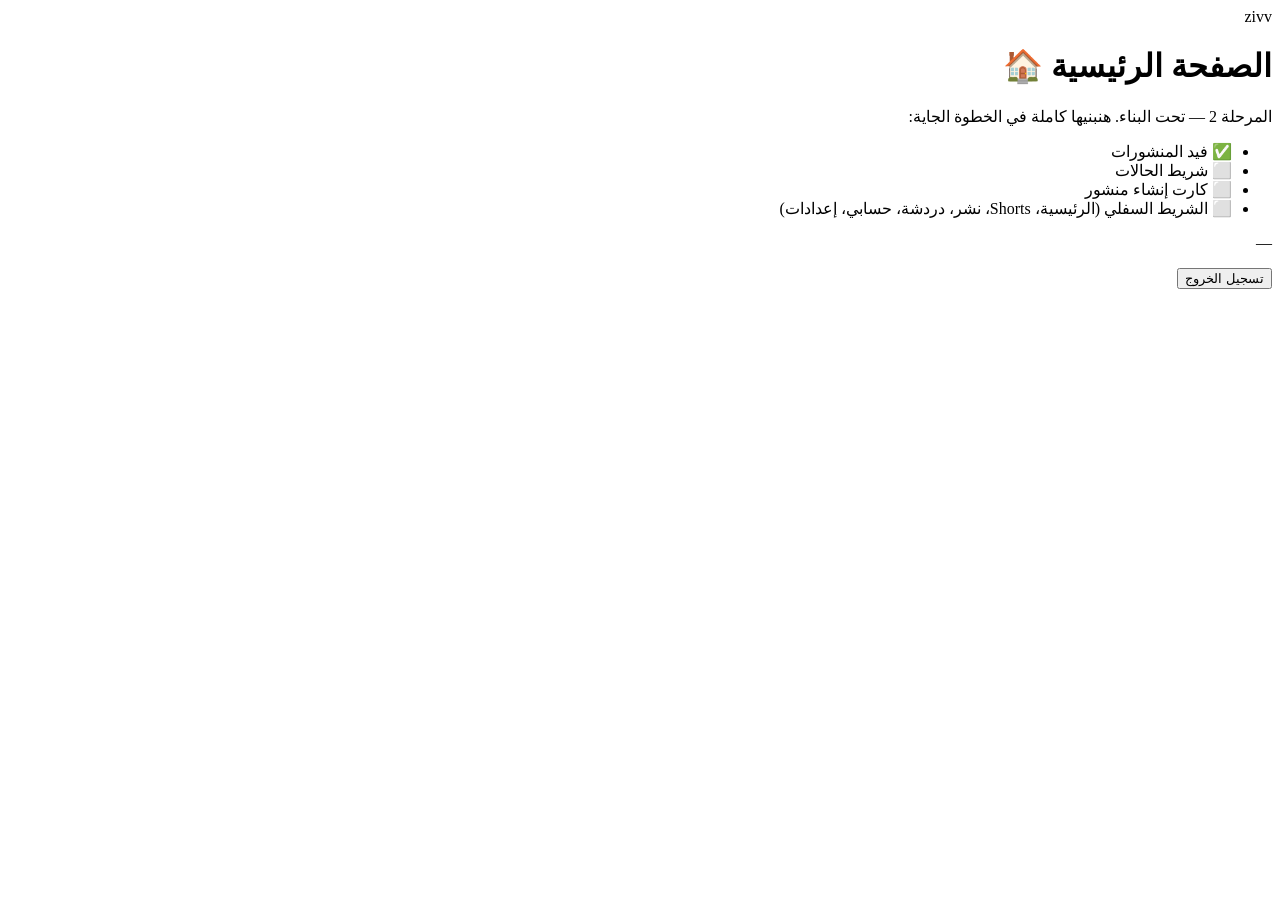
==== home.html @ fabb4bf4 "Add home.html" ====
<!DOCTYPE html>
<html lang="ar" dir="rtl">
<head>
  <meta charset="UTF-8">
  <meta name="viewport" content="width=device-width, initial-scale=1.0, maximum-scale=1.0, user-scalable=no">
  <title>zivv — الرئيسية (قريبًا)</title>
  <!--
    ⚡ zivv — المرحلة 2: الصفحة الرئيسية
    ⏳ دي نسخة مؤقتة عشان التحويل من تسجيل الدخول يشتغل.
    هنبنيها كاملة في المرحلة الجاية: فيد + حالات + نشر + شريط سفلي.
  -->
  <link rel="stylesheet" href="css/home.css">
</head>
<body>

  <main class="placeholder">
    <div class="logo">zivv</div>
    <h1>الصفحة الرئيسية 🏠</h1>
    <p>المرحلة 2 — تحت البناء. هنبنيها كاملة في الخطوة الجاية:</p>
    <ul>
      <li>✅ فيد المنشورات</li>
      <li>⬜ شريط الحالات</li>
      <li>⬜ كارت إنشاء منشور</li>
      <li>⬜ الشريط السفلي (الرئيسية، Shorts، نشر، دردشة، حسابي، إعدادات)</li>
    </ul>
    <p class="session" id="sessionInfo">—</p>
    <button class="btn" id="logoutBtn">تسجيل الخروج</button>
  </main>

  <script src="js/home.js"></script>
</body>
</html>
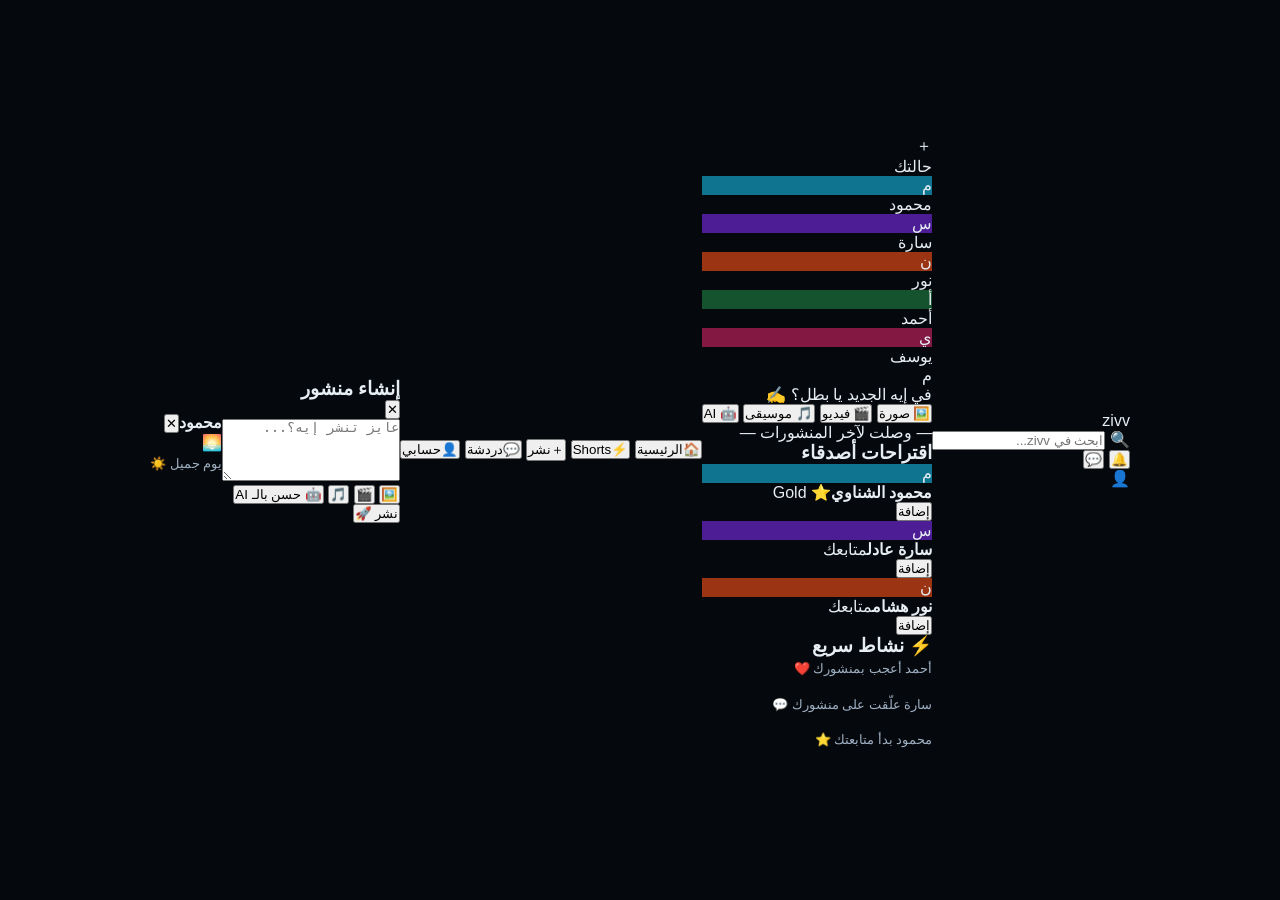
==== commit 36e092b3: "🎨 Professional UI redesign: home.html" ====
--- a/home.html
+++ b/home.html
@@ -3,29 +3,204 @@
 <head>
   <meta charset="UTF-8">
   <meta name="viewport" content="width=device-width, initial-scale=1.0, maximum-scale=1.0, user-scalable=no">
-  <title>zivv — الرئيسية (قريبًا)</title>
+  <title>zivv — الرئيسية</title>
   <!--
-    ⚡ zivv — المرحلة 2: الصفحة الرئيسية
-    ⏳ دي نسخة مؤقتة عشان التحويل من تسجيل الدخول يشتغل.
-    هنبنيها كاملة في المرحلة الجاية: فيد + حالات + نشر + شريط سفلي.
+    ⚡ zivv — الصفحة الرئيسية الاحترافية
+    تصميم بمعايير فيسبوك وواتساب: شريط علوي + حالات + فيد + دردشة + شريط سفلي
   -->
   <link rel="stylesheet" href="css/home.css">
 </head>
 <body>
 
-  <main class="placeholder">
-    <div class="logo">zivv</div>
-    <h1>الصفحة الرئيسية 🏠</h1>
-    <p>المرحلة 2 — تحت البناء. هنبنيها كاملة في الخطوة الجاية:</p>
-    <ul>
-      <li>✅ فيد المنشورات</li>
-      <li>⬜ شريط الحالات</li>
-      <li>⬜ كارت إنشاء منشور</li>
-      <li>⬜ الشريط السفلي (الرئيسية، Shorts، نشر، دردشة، حسابي، إعدادات)</li>
-    </ul>
-    <p class="session" id="sessionInfo">—</p>
-    <button class="btn" id="logoutBtn">تسجيل الخروج</button>
+  <!-- ═══════════ الشريط العلوي ═══════════ -->
+  <header class="topbar">
+    <div class="topbar-inner">
+      <span class="brand">zivv</span>
+      <div class="search">
+        <span class="search-icon">🔍</span>
+        <input type="text" placeholder="ابحث في zivv..." id="searchInput">
+      </div>
+      <div class="top-icons">
+        <button class="icon-btn" id="notifBtn" title="الإشعارات">🔔<span class="dot"></span></button>
+        <button class="icon-btn" id="chatBtnHeader" title="الدردشة">💬<span class="dot teal"></span></button>
+        <div class="me-chip" id="meChip" title="حسابي">👤</div>
+      </div>
+    </div>
+  </header>
+
+  <!-- ═══════════ الحاويات الرئيسية ═══════════ -->
+  <main class="layout">
+
+    <!-- ───── الفيد (الرئيسية) ───── -->
+    <section class="feed" id="feedView">
+
+      <!-- شريط الحالات -->
+      <div class="stories" id="storiesRow">
+        <div class="story-card add" onclick="alert('إضافة حالة جديدة — قريبًا ✨')">
+          <div class="story-avatar plus">＋</div>
+          <span class="story-name">حالتك</span>
+        </div>
+        <div class="story-card" onclick="openStory(0)">
+          <div class="story-ring"><div class="story-avatar" style="background:#0e7490;">م</div></div>
+          <span class="story-name">محمود</span>
+        </div>
+        <div class="story-card" onclick="openStory(1)">
+          <div class="story-ring"><div class="story-avatar" style="background:#4c1d95;">س</div></div>
+          <span class="story-name">سارة</span>
+        </div>
+        <div class="story-card" onclick="openStory(2)">
+          <div class="story-ring"><div class="story-avatar" style="background:#9a3412;">ن</div></div>
+          <span class="story-name">نور</span>
+        </div>
+        <div class="story-card" onclick="openStory(3)">
+          <div class="story-ring"><div class="story-avatar" style="background:#14532d;">أ</div></div>
+          <span class="story-name">أحمد</span>
+        </div>
+        <div class="story-card" onclick="openStory(4)">
+          <div class="story-ring"><div class="story-avatar" style="background:#831843;">ي</div></div>
+          <span class="story-name">يوسف</span>
+        </div>
+      </div>
+
+      <!-- كارت إنشاء منشور -->
+      <div class="card composer">
+        <div class="composer-top">
+          <div class="avatar" id="myAvatar">م</div>
+          <div class="composer-input" onclick="document.getElementById('postModal').classList.add('open')">
+            في إيه الجديد يا بطل؟ ✍️
+          </div>
+        </div>
+        <div class="composer-actions">
+          <button class="c-act" onclick="document.getElementById('postModal').classList.add('open')">🖼️ صورة</button>
+          <button class="c-act" onclick="document.getElementById('postModal').classList.add('open')">🎬 فيديو</button>
+          <button class="c-act" onclick="document.getElementById('postModal').classList.add('open')">🎵 موسيقى</button>
+          <button class="c-act" onclick="document.getElementById('postModal').classList.add('open')">🤖 AI</button>
+        </div>
+      </div>
+
+      <!-- قائمة المنشورات -->
+      <div id="postsList"></div>
+
+      <!-- نهاية الفيد -->
+      <div class="feed-end">— وصلت لآخر المنشورات —</div>
+    </section>
+
+    <!-- ───── الشريط الجانبي (شاشات كبيرة) ───── -->
+    <aside class="sidebar">
+      <div class="card side-card">
+        <h3>اقتراحات أصدقاء</h3>
+        <div class="sugg-row"><div class="avatar" style="background:#0e7490;">م</div><div class="sugg-inf"><b>محمود الشناوي</b><span>⭐ Gold</span></div><button class="mini-btn">إضافة</button></div>
+        <div class="sugg-row"><div class="avatar" style="background:#4c1d95;">س</div><div class="sugg-inf"><b>سارة عادل</b><span>متابعك</span></div><button class="mini-btn">إضافة</button></div>
+        <div class="sugg-row"><div class="avatar" style="background:#9a3412;">ن</div><div class="sugg-inf"><b>نور هشام</b><span>متابعك</span></div><button class="mini-btn">إضافة</button></div>
+      </div>
+      <div class="card side-card">
+        <h3>⚡ نشاط سريع</h3>
+        <p class="side-txt">أحمد أعجب بمنشورك ❤️</p>
+        <p class="side-txt">سارة علّقت على منشورك 💬</p>
+        <p class="side-txt">محمود بدأ متابعتك ⭐</p>
+      </div>
+    </aside>
+
+    <!-- ───── الدردشة (واجهة واتساب) ───── -->
+    <section class="chat-view" id="chatView" hidden>
+      <div class="chat-list" id="chatList"></div>
+      <div class="chat-room" id="chatRoom" hidden>
+        <div class="chat-head" id="chatHead"></div>
+        <div class="chat-body" id="chatBody"></div>
+        <div class="chat-input-row">
+          <input type="text" placeholder="اكتب رسالة..." id="chatInput">
+          <button class="send-btn" onclick="sendChat()">➤</button>
+        </div>
+      </div>
+    </section>
+
+    <!-- ───── الإشعارات ───── -->
+    <section class="notif-view" id="notifView" hidden>
+      <div class="card side-card">
+        <h3>🔔 الإشعارات</h3>
+        <p class="side-txt">💬 رسالة جديدة من سارة</p>
+        <p class="side-txt">❤️ نور أعجبت بمنشورك</p>
+        <p class="side-txt">👥 طلب صداقة من أحمد</p>
+        <p class="side-txt">⭐ محمود بدأ متابعتك</p>
+        <p class="side-txt">🤖 المساعد الذكي جاهز</p>
+      </div>
+    </section>
+
   </main>
+
+  <!-- ═══════════ الشريط السفلي (ثابت) ═══════════ -->
+  <nav class="bottomnav">
+    <button class="nav-item active" data-view="feed" onclick="switchView('feed')">
+      <span class="ni-icon">🏠</span><span>الرئيسية</span>
+    </button>
+    <button class="nav-item" data-view="shorts" onclick="switchView('shorts')">
+      <span class="ni-icon">⚡</span><span>Shorts</span>
+    </button>
+    <button class="nav-item publish" onclick="document.getElementById('postModal').classList.add('open')">
+      <span class="ni-icon">＋</span><span>نشر</span>
+    </button>
+    <button class="nav-item" data-view="chat" onclick="switchView('chat')">
+      <span class="ni-icon">💬</span><span>دردشة</span>
+    </button>
+    <button class="nav-item" data-view="profile" onclick="switchView('profile')">
+      <span class="ni-icon">👤</span><span>حسابي</span>
+    </button>
+  </nav>
+
+  <!-- ═══════════ Shorts ═══════════ -->
+  <section class="shorts-view" id="shortsView" hidden>
+    <div class="shorts-card">
+      <div class="shorts-media">🎬</div>
+      <p class="shorts-desc">أول فيديو قصير على zivv — قريبًا 🚀</p>
+      <div class="shorts-actions">
+        <button class="s-act" onclick="likeShorts()">❤️ <span id="shortsLikes">1.2K</span></button>
+        <button class="s-act">💬 89</button>
+        <button class="s-act">↗️ مشاركة</button>
+      </div>
+    </div>
+  </section>
+
+  <!-- ═══════════ حسابي ═══════════ -->
+  <section class="profile-view" id="profileView" hidden>
+    <div class="card profile-card">
+      <div class="profile-cover"></div>
+      <div class="profile-avatar" id="profileAvatar">م</div>
+      <h2 id="profileName">مستخدم zivv</h2>
+      <p class="profile-email" id="profileEmail">—</p>
+      <div class="profile-stats">
+        <div><b>0</b><span>منشورات</span></div>
+        <div><b>0</b><span>أصدقاء</span></div>
+        <div><b>0</b><span>متابعون</span></div>
+      </div>
+      <button class="btn-gold" onclick="alert('الاشتراك الذهبي ⭐ — قريبًا!')">⭐ اشتراك Gold</button>
+      <button class="btn-ghost-sm" onclick="alert('الإحصائيات — قريبًا 📊')">📊 الإحصائيات</button>
+      <button class="btn-danger-sm" id="logoutBtn">تسجيل الخروج</button>
+    </div>
+  </section>
+
+  <!-- ═══════════ مودال النشر ═══════════ -->
+  <div class="modal" id="postModal">
+    <div class="modal-box">
+      <div class="modal-head"><h3>إنشاء منشور</h3><button class="x-btn" onclick="document.getElementById('postModal').classList.remove('open')">✕</button></div>
+      <textarea id="postText" placeholder="عايز تنشر إيه؟..." rows="4"></textarea>
+      <div class="modal-actions">
+        <button class="c-act">🖼️</button>
+        <button class="c-act">🎬</button>
+        <button class="c-act">🎵</button>
+        <button class="c-act">🤖 حسن بالـ AI</button>
+      </div>
+      <button class="btn-primary-sm" onclick="publishPost()">نشر 🚀</button>
+    </div>
+  </div>
+
+  <!-- ═══════════ مودال الحالة ═══════════ -->
+  <div class="modal story-modal" id="storyModal">
+    <div class="modal-box story-box">
+      <div class="story-top"><b id="storyOwner">محمود</b><button class="x-btn" onclick="closeStory()">✕</button></div>
+      <div class="story-content" id="storyContent">🌅</div>
+      <p id="storyCaption" class="story-caption">يوم جميل ☀️</p>
+    </div>
+  </div>
 
   <script src="js/home.js"></script>
 </body>
--- a/css/home.css
+++ b/css/home.css
@@ -0,0 +1,87 @@
+/* ═════════════════════════════════════════════════════════
+   ⚡ zivv — home.css (المرحلة 2 — مؤقت)
+   نفس الهوية البصرية: أسود + تركواز
+   ═════════════════════════════════════════════════════════ */
+
+:root {
+  --bg: #05080c;
+  --panel: #0b1017;
+  --line: #1c2836;
+  --txt: #e6edf3;
+  --dim: #9fb0c3;
+  --teal: #2dd4bf;
+}
+
+* { margin: 0; padding: 0; box-sizing: border-box; }
+
+body {
+  font-family: 'Segoe UI', Tahoma, Arial, sans-serif;
+  background: var(--bg);
+  color: var(--txt);
+  min-height: 100vh;
+  display: flex;
+  align-items: center;
+  justify-content: center;
+  padding: 20px;
+}
+
+.placeholder {
+  text-align: center;
+  max-width: 420px;
+  background: var(--panel);
+  border: 1px solid var(--line);
+  border-radius: 20px;
+  padding: 36px 26px;
+  box-shadow: 0 20px 60px rgba(0, 0, 0, 0.45);
+}
+
+.logo {
+  font-size: 40px;
+  font-weight: 900;
+  background: linear-gradient(135deg, #2dd4bf, #38bdf8);
+  -webkit-background-clip: text;
+  background-clip: text;
+  color: transparent;
+  margin-bottom: 14px;
+}
+
+h1 { font-size: 20px; margin-bottom: 10px; }
+
+p {
+  color: var(--dim);
+  font-size: 13px;
+  line-height: 1.8;
+  margin-bottom: 12px;
+}
+
+ul {
+  list-style: none;
+  text-align: right;
+  font-size: 13px;
+  color: var(--dim);
+  margin-bottom: 16px;
+}
+
+.session {
+  background: rgba(45, 212, 191, 0.08);
+  border: 1px solid rgba(45, 212, 191, 0.25);
+  border-radius: 12px;
+  padding: 10px;
+  font-size: 12px;
+  color: var(--teal);
+}
+
+.btn {
+  background: linear-gradient(135deg, #14b8a6, #0e9488);
+  color: #04120f;
+  border: none;
+  border-radius: 12px;
+  padding: 12px 32px;
+  font-size: 14px;
+  font-weight: 800;
+  font-family: inherit;
+  cursor: pointer;
+  transition: transform 0.15s;
+}
+
+.btn:hover { transform: translateY(-2px); }
